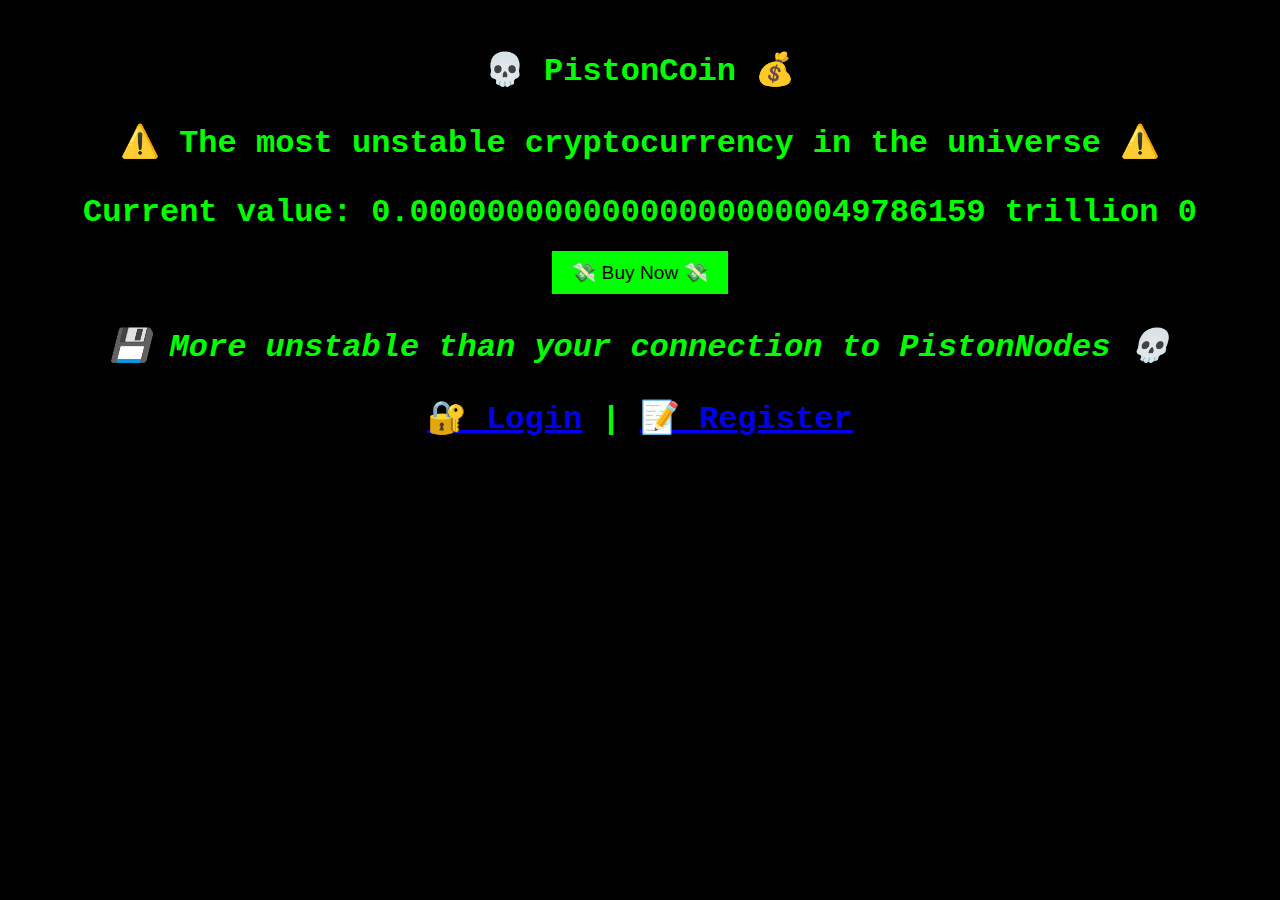
==== index.html @ 74e151c7 "Add files via upload" ====
<!DOCTYPE html>
<html lang="en">
<head>
    <meta charset="UTF-8">
    <meta name="viewport" content="width=device-width, initial-scale=1.0">
    <title>PistonCoin - 💀 The Ultimate Cryptocurrency 💰</title>
    <meta name="description" content="PistonCoin The most unstable cryptocurrency in the universe">
    <meta property="og:title" content="Home | PistonCoin">
    <meta property="og:url" content="https://coin.PistonCube.com.ar/">
    <meta name="theme-color" content="#000000">
    <meta property="og:image" content="/assets/img/logo.png">
    <meta property="og:type" content="website">
    <meta property="og:site_name" content="PistonCube">
    <link rel="stylesheet" href="/assets/css/style.css">
    
</head>
<body onload="calculateValue()">
    <div class="container">
        <h1 class="glitch">💀 PistonCoin 💰</h1>
        <p class="glitch">⚠️ The most unstable cryptocurrency in the universe ⚠️</p>
        <div class="value" id="value">Calculating value...</div>
        <button class="buy-button" onclick="alert('🎉 Congratulations! You have purchased 1,000,000 PistonCoins for $0.00')">💸 Buy Now 💸</button>
        <p class="glitch"><em>💾 More unstable than your connection to PistonNodes 💀</em></p>
        
        <p class="glitch"><a href="login.html">🔐 Login</a> | <a href="register.html">📝 Register</a></p>
    </div>
    <script src="/assets/js/script.js"></script>
</body>
</html>
---- assets/css/style.css ----
/* General Styles */
body {
    font-family: "Courier New", monospace;
    text-align: center;
    background-image: url("./background.png"); /* Fixed: Added url() */
    background-color: #000; /* Fallback if the image doesn't load */
    color: #0f0;
}

.container {
    margin-top: 50px;
}

.value {
    font-size: 2em;
    font-weight: bold;
    margin: 20px 0;
}

.buy-button, .login-button, .register-button {
    padding: 10px 20px;
    background-color: #0f0;
    color: #000;
    border: none;
    cursor: pointer;
    font-size: 1.2em;
}

.buy-button:hover, .login-button:hover, .register-button:hover {
    background-color: #f00;
    color: #fff;
}

.login-panel, .register-panel {
    margin-top: 30px;
    padding: 20px;
    border: 2px solid #0f0;
    display: inline-block;
    text-align: left;
    background-color: #002200;
}

input {
    background-color: #000;
    color: #0f0;
    border: 1px solid #0f0;
    padding: 5px;
    width: 100%;
    margin-bottom: 10px;
}

.glitch {
    font-size: 2em;
    font-weight: bold;
    position: relative;
    animation: glitch 1s infinite;
}

@keyframes glitch {
    0% { transform: translate(0); }
    20% { transform: translate(-2px, 2px); }
    40% { transform: translate(-2px, -2px); }
    60% { transform: translate(2px, 2px); }
    80% { transform: translate(2px, -2px); }
    100% { transform: translate(0); }
}
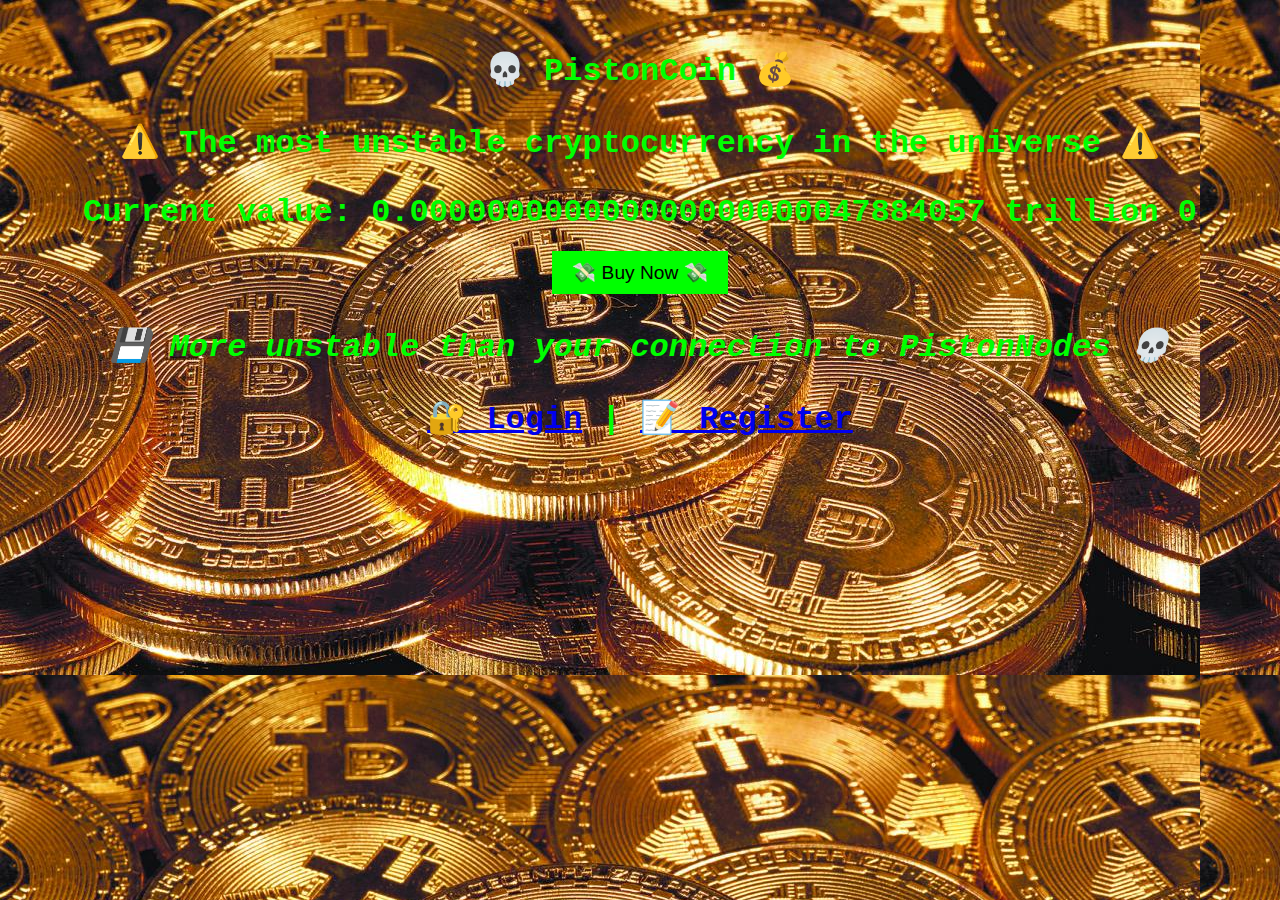
==== commit e444d70d: "Update index.html" ====
--- a/index.html
+++ b/index.html
@@ -22,8 +22,8 @@
         <button class="buy-button" onclick="alert('🎉 Congratulations! You have purchased 1,000,000 PistonCoins for $0.00')">💸 Buy Now 💸</button>
         <p class="glitch"><em>💾 More unstable than your connection to PistonNodes 💀</em></p>
         
-        <p class="glitch"><a href="login.html">🔐 Login</a> | <a href="register.html">📝 Register</a></p>
+        <p class="glitch"><a href="/login">🔐 Login</a> | <a href="/register">📝 Register</a></p>
     </div>
     <script src="/assets/js/script.js"></script>
 </body>
-</html>+</html>
--- a/assets/css/style.css
+++ b/assets/css/style.css
@@ -2,7 +2,7 @@
 body {
     font-family: "Courier New", monospace;
     text-align: center;
-    background-image: url("./background.png"); /* Fixed: Added url() */
+    background-image: url("../img/background.png"); /* Fixed: Added url() */
     background-color: #000; /* Fallback if the image doesn't load */
     color: #0f0;
 }
@@ -63,4 +63,4 @@
     60% { transform: translate(2px, 2px); }
     80% { transform: translate(2px, -2px); }
     100% { transform: translate(0); }
-}+}
